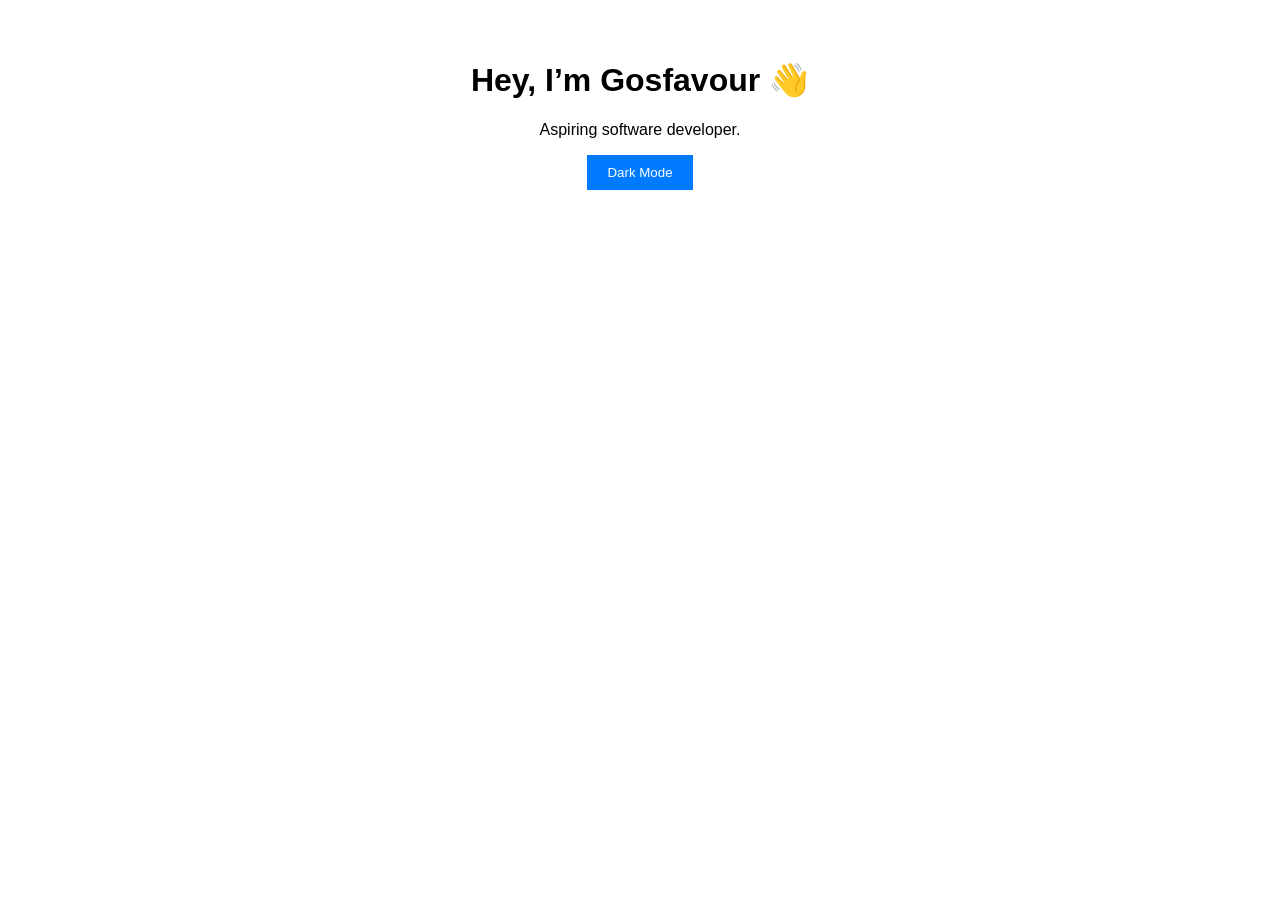
==== MyApp/index.html @ bb582fca "My New App" ====
<!DOCTYPE html>
<html>
<head>
  <title>My Portfolio</title>
  <link rel="stylesheet" href="style.css">
</head>
<body>
  <h1>Hey, I’m Gosfavour 👋</h1>
  <p>Aspiring software developer.</p>
  <button id="darkModeToggle">Dark Mode</button>
  <script src="script.js"></script>
</body>
</html>
---- MyApp/style.css ----
body {
    font-family: Arial, sans-serif;
    text-align: center;
    padding: 2rem;
    transition: background 0.3s;
  }
  
  button {
    padding: 10px 20px;
    background: #007bff;
    color: white;
    border: none;
    cursor: pointer;
  }
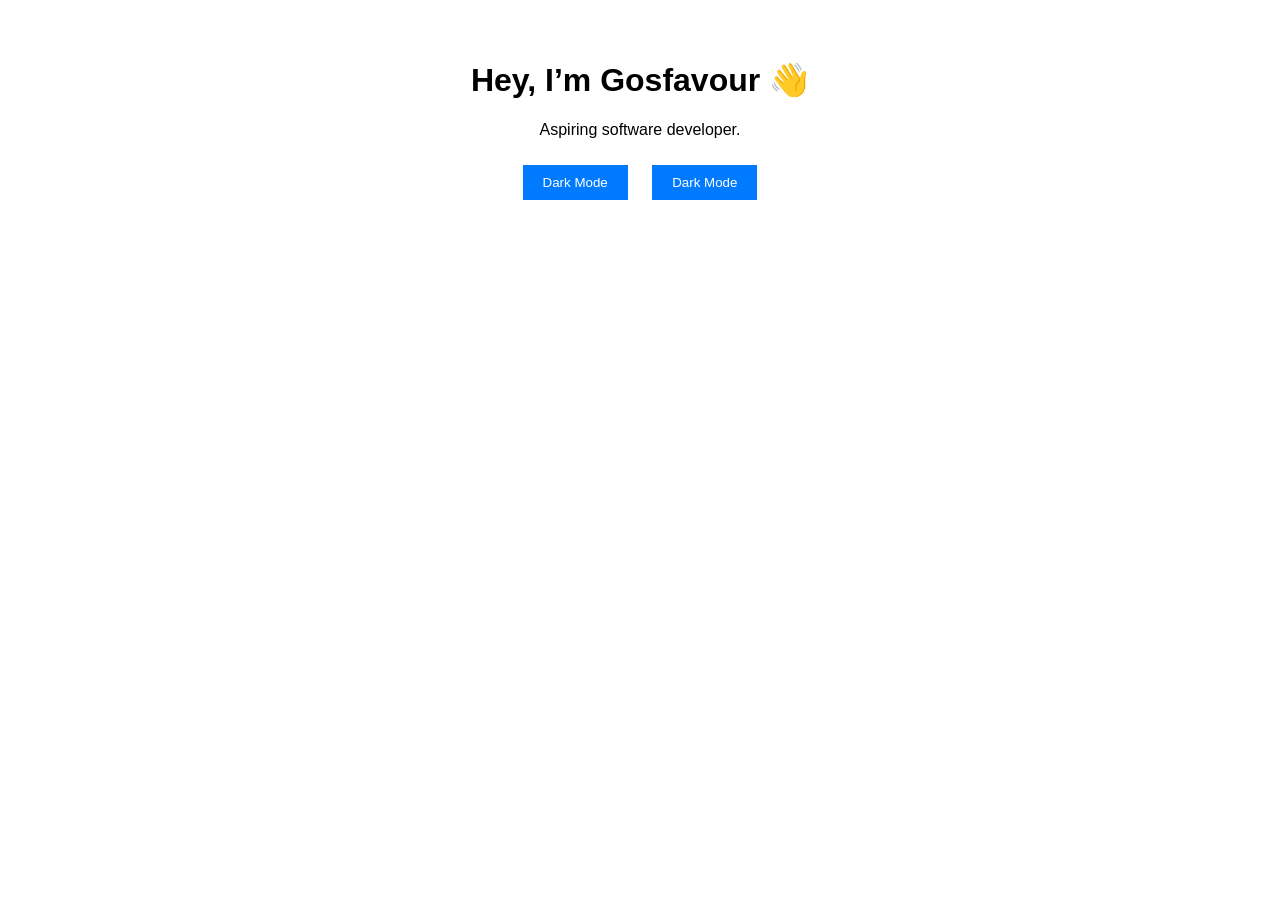
==== commit 942f8ac0: "My New App, Readme updated, and LICENSE (New Update)" ====
--- a/MyApp/index.html
+++ b/MyApp/index.html
@@ -7,7 +7,8 @@
 <body>
   <h1>Hey, I’m Gosfavour 👋</h1>
   <p>Aspiring software developer.</p>
-  <button id="darkModeToggle">Dark Mode</button>
+  <button id="themeToggle">Dark Mode</button>
+  <button id="fontButton">Dark Mode</button>
   <script src="script.js"></script>
 </body>
 </html>
--- a/MyApp/style.css
+++ b/MyApp/style.css
@@ -11,4 +11,5 @@
     color: white;
     border: none;
     cursor: pointer;
+    margin: 10px;
   }
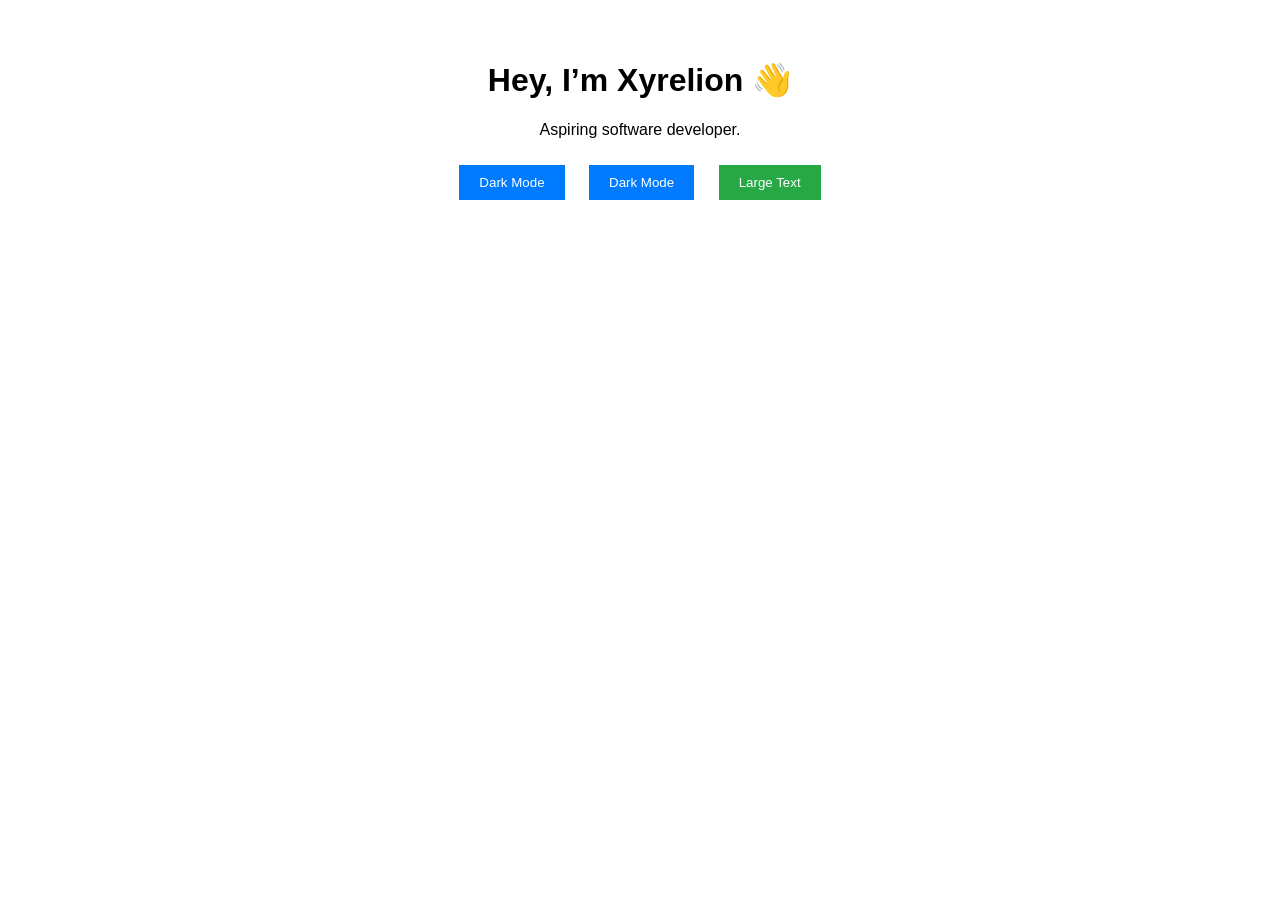
==== commit e953729a: "Added font toggle and fixed script loading" ====
--- a/MyApp/index.html
+++ b/MyApp/index.html
@@ -1,14 +1,19 @@
 <!DOCTYPE html>
 <html>
+
 <head>
-  <title>My Portfolio</title>
-  <link rel="stylesheet" href="style.css">
+    <title>My Portfolio</title>
+    <link rel="stylesheet" href="style.css">
 </head>
+
 <body>
-  <h1>Hey, I’m Gosfavour 👋</h1>
-  <p>Aspiring software developer.</p>
-  <button id="themeToggle">Dark Mode</button>
-  <button id="fontButton">Dark Mode</button>
-  <script src="script.js"></script>
+    <h1>Hey, I’m Xyrelion 👋</h1>
+    <p>Aspiring software developer.</p>
+    <button id="darkModeToggle">Dark Mode</button>
+    <!-- MOVE THIS LINE HERE -->
+    <button id="darkModeToggle">Dark Mode</button>
+    <button id="fontButton">Large Text</button> <!-- ADD THIS BUTTON -->
+    <script src="script.js"></script>
 </body>
+
 </html>
--- a/MyApp/style.css
+++ b/MyApp/style.css
@@ -12,4 +12,9 @@
     border: none;
     cursor: pointer;
     margin: 10px;
+  }
+  
+  #fontButton {
+    margin-left: 10px;
+    background: #28a745; /* Green color */
   }
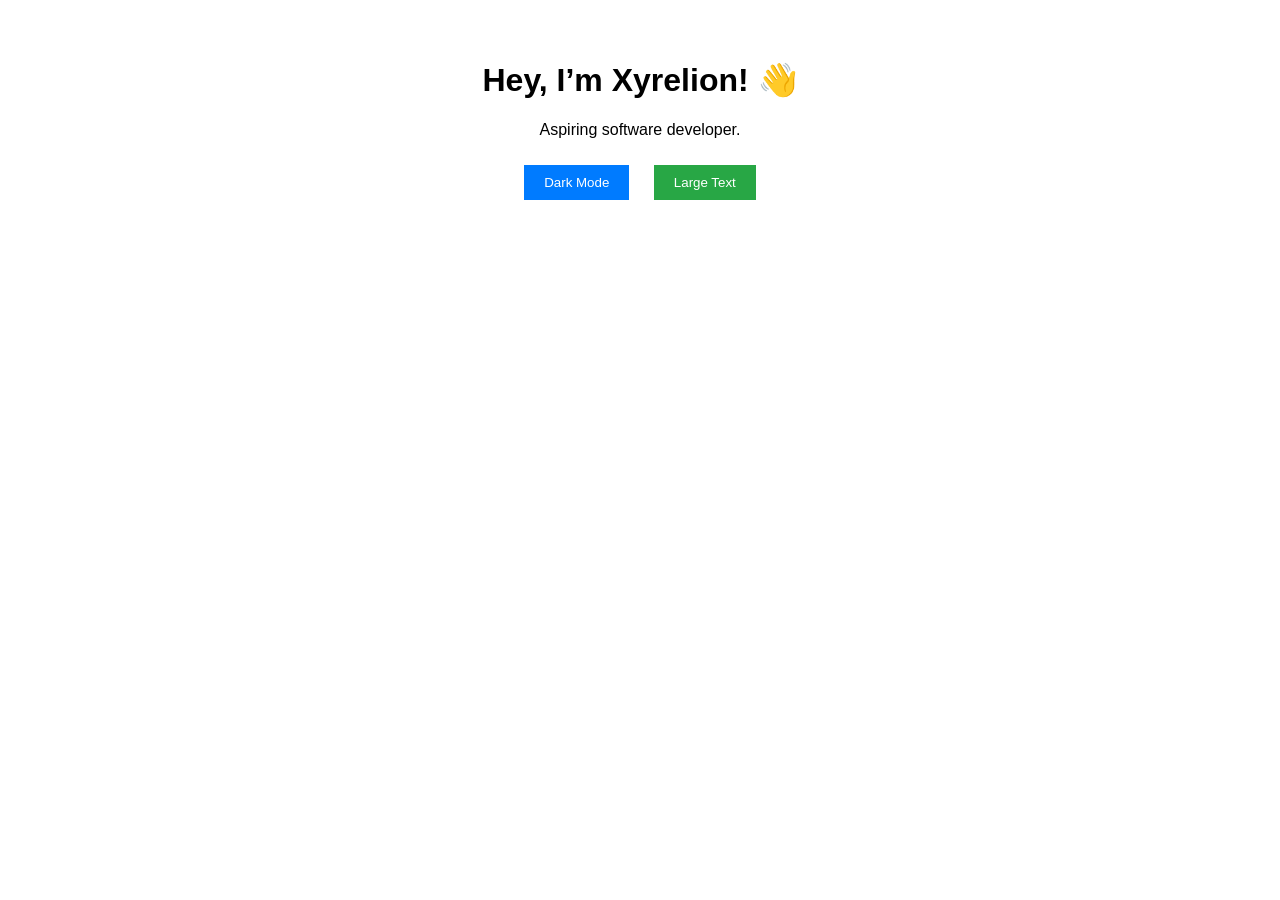
==== commit 49eeb293: "Added font toggle and fixed script loading" ====
--- a/MyApp/index.html
+++ b/MyApp/index.html
@@ -7,13 +7,14 @@
 </head>
 
 <body>
-    <h1>Hey, I’m Xyrelion 👋</h1>
+    <h1>Hey, I’m Xyrelion! 👋</h1>
     <p>Aspiring software developer.</p>
-    <button id="darkModeToggle">Dark Mode</button>
+    
     <!-- MOVE THIS LINE HERE -->
     <button id="darkModeToggle">Dark Mode</button>
-    <button id="fontButton">Large Text</button> <!-- ADD THIS BUTTON -->
+    <button id="fontButton">Large Text</button>
+    <!-- ADD THIS BUTTON -->
     <script src="script.js"></script>
 </body>
 
-</html>+</html>
